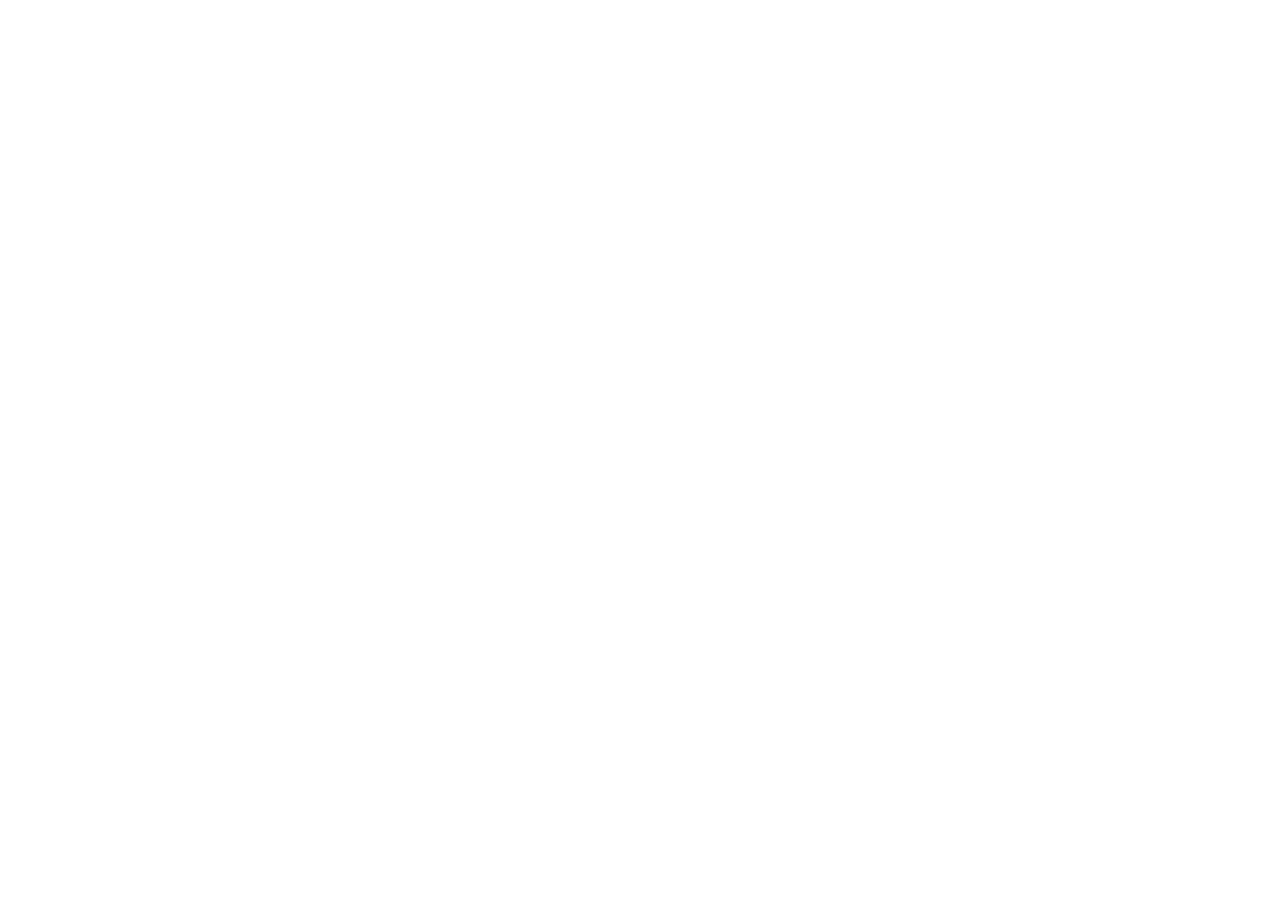
==== index.html @ 74551c4f "index.html" ====
<!DOCTYPE html>
<html lang="en">
    <head>
        <title>Barracuda Fitness</title>
        <meta charset="UTF-8">
        <meta name="viewport" content="width=device-width, initial-scale=1">
        <link href="css/index.css" rel="stylesheet">
    </head>
    <body>
    
        



        <script src="js/index.js" ></script>
    </body>
</html>
---- css/index.css ----
/* 
So when we import external fonts for our site we use the method below 
In the example below im going to set the default paragraph tag to Roboto Font.

First: 
We go to https://fonts.google.com/ then we browse through the huge selection of fonts
we will finally select Robot like I said prior.

Second:
We add it to our selection and import it into our css.

Third: we add it to a element and use it.

*/


/* In this line we are Importing Roboto */
@import url('https://fonts.googleapis.com/css?family=Roboto');

/* In this line we are gonna pick out our paragraph element to style  */
p {
    /* In this line we set our font family to roboto.
    Do not worry google fonts shows you. */
    font-family: 'Roboto', sans-serif;
}
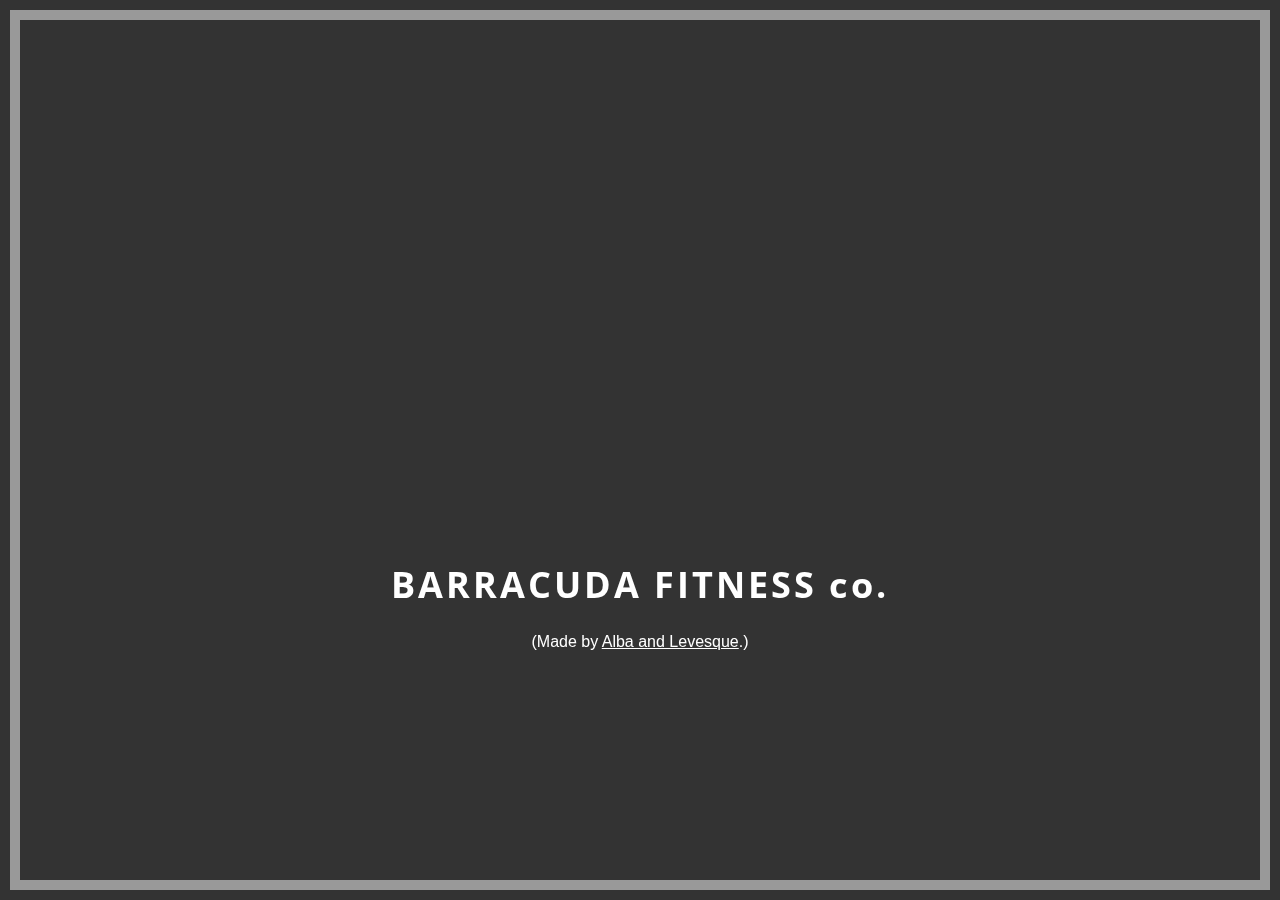
==== commit 028cf999: "landing" ====
--- a/index.html
+++ b/index.html
@@ -1,17 +1,29 @@
 <!DOCTYPE html>
 <html lang="en">
-    <head>
-        <title>Barracuda Fitness</title>
-        <meta charset="UTF-8">
-        <meta name="viewport" content="width=device-width, initial-scale=1">
-        <link href="css/index.css" rel="stylesheet">
-    </head>
-    <body>
-    
-        
+
+<head>
+    <title>Barracuda Fitness</title>
+    <meta charset="UTF-8">
+    <meta name="viewport" content="width=device-width, initial-scale=1">
+    <link href="css/index.css" rel="stylesheet">
+    <!-- <link rel="stylesheet" href="https://stackpath.bootstrapcdn.com/bootstrap/4.1.1/css/bootstrap.min.css" integrity="sha384-WskhaSGFgHYWDcbwN70/dfYBj47jz9qbsMId/iRN3ewGhXQFZCSftd1LZCfmhktB"
+        crossorigin="anonymous"> -->
+
+</head>
+
+<body>
 
 
+    <!--  Content  -->
+    <article>
+      <h1>BARRACUDA FITNESS co. <br /> <span>(Made by <a href="https://calba5141114.github.io/product/" target="_blank">Alba and Levesque</a>.)</span></h1>
+    </article>
+  
+    <video autoplay loop id="video-background" muted plays-inline>
+        <source src="https://player.vimeo.com/external/158148793.hd.mp4?s=8e8741dbee251d5c35a759718d4b0976fbf38b6f&profile_id=119&oauth2_token_id=57447761" type="video/mp4">
+      </video>
 
-        <script src="js/index.js" ></script>
-    </body>
+<script src="js/index.js"></script>
+</body>
+
 </html>--- a/css/index.css
+++ b/css/index.css
@@ -1,25 +1,60 @@
-/* 
-So when we import external fonts for our site we use the method below 
-In the example below im going to set the default paragraph tag to Roboto Font.
+@import url('https://fonts.googleapis.com/css?family=Open+Sans:700');
+body {
+    margin: 0;
+    padding: 0;
+    /*  Background fallback in case of IE8 & down, or in case video doens't load, such as with slower connections  */
+    background: #333;
+    background-attachment: fixed;
+    background-size: cover;
+}
 
-First: 
-We go to https://fonts.google.com/ then we browse through the huge selection of fonts
-we will finally select Robot like I said prior.
+/* The only rule that matters */
 
-Second:
-We add it to our selection and import it into our css.
+#video-background {
+    /*  making the video fullscreen  */
+    position: fixed;
+    right: 0;
+    bottom: 0;
+    min-width: 100%;
+    min-height: 100%;
+    width: auto;
+    height: auto;
+    z-index: -100;
+}
 
-Third: we add it to a element and use it.
+/* These just style the content */
 
-*/
+article {
+    /*  just a fancy border  */
+    position: absolute;
+    top: 0;
+    left: 0;
+    right: 0;
+    bottom: 0;
+    border: 10px solid rgba(255, 255, 255, 0.5);
+    margin: 10px;
+}
 
+h1{
+    position: absolute;
+    top: 60%;
+    width: 100%;
+    font-size: 36px;
+    letter-spacing: 3px;
+    color: #fff;
+    font-family: 'Open Sans', sans-serif;
+    text-align: center;
+    background-color: rgba(0, 0, 0, 0.377)0, 0, 0, 0.377);
+}
 
-/* In this line we are Importing Roboto */
-@import url('https://fonts.googleapis.com/css?family=Roboto');
+h1 span {
+    font-family: sans-serif;
+    letter-spacing: 0;
+    font-weight: 300;
+    font-size: 16px;
+    line-height: 24px;
+}
 
-/* In this line we are gonna pick out our paragraph element to style  */
-p {
-    /* In this line we set our font family to roboto.
-    Do not worry google fonts shows you. */
-    font-family: 'Roboto', sans-serif;
+h1 span a {
+    color: #fff;
 }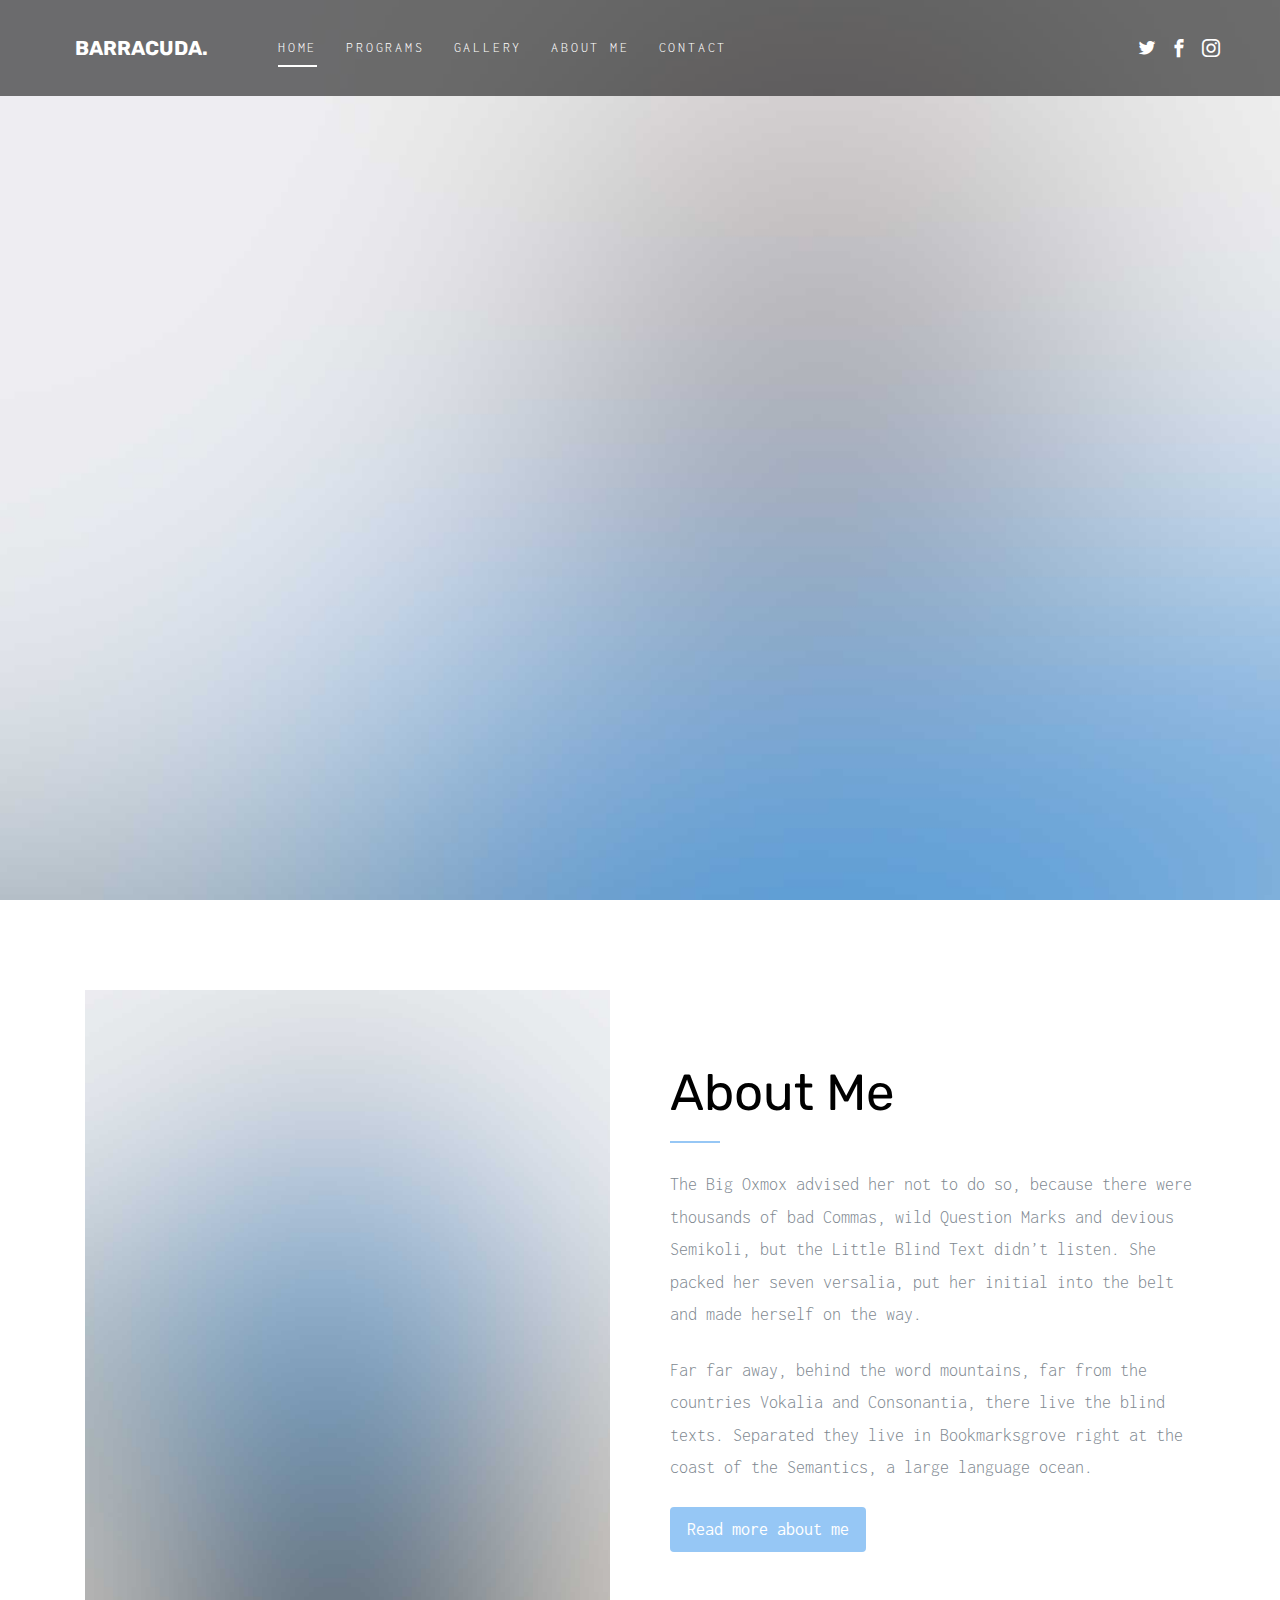
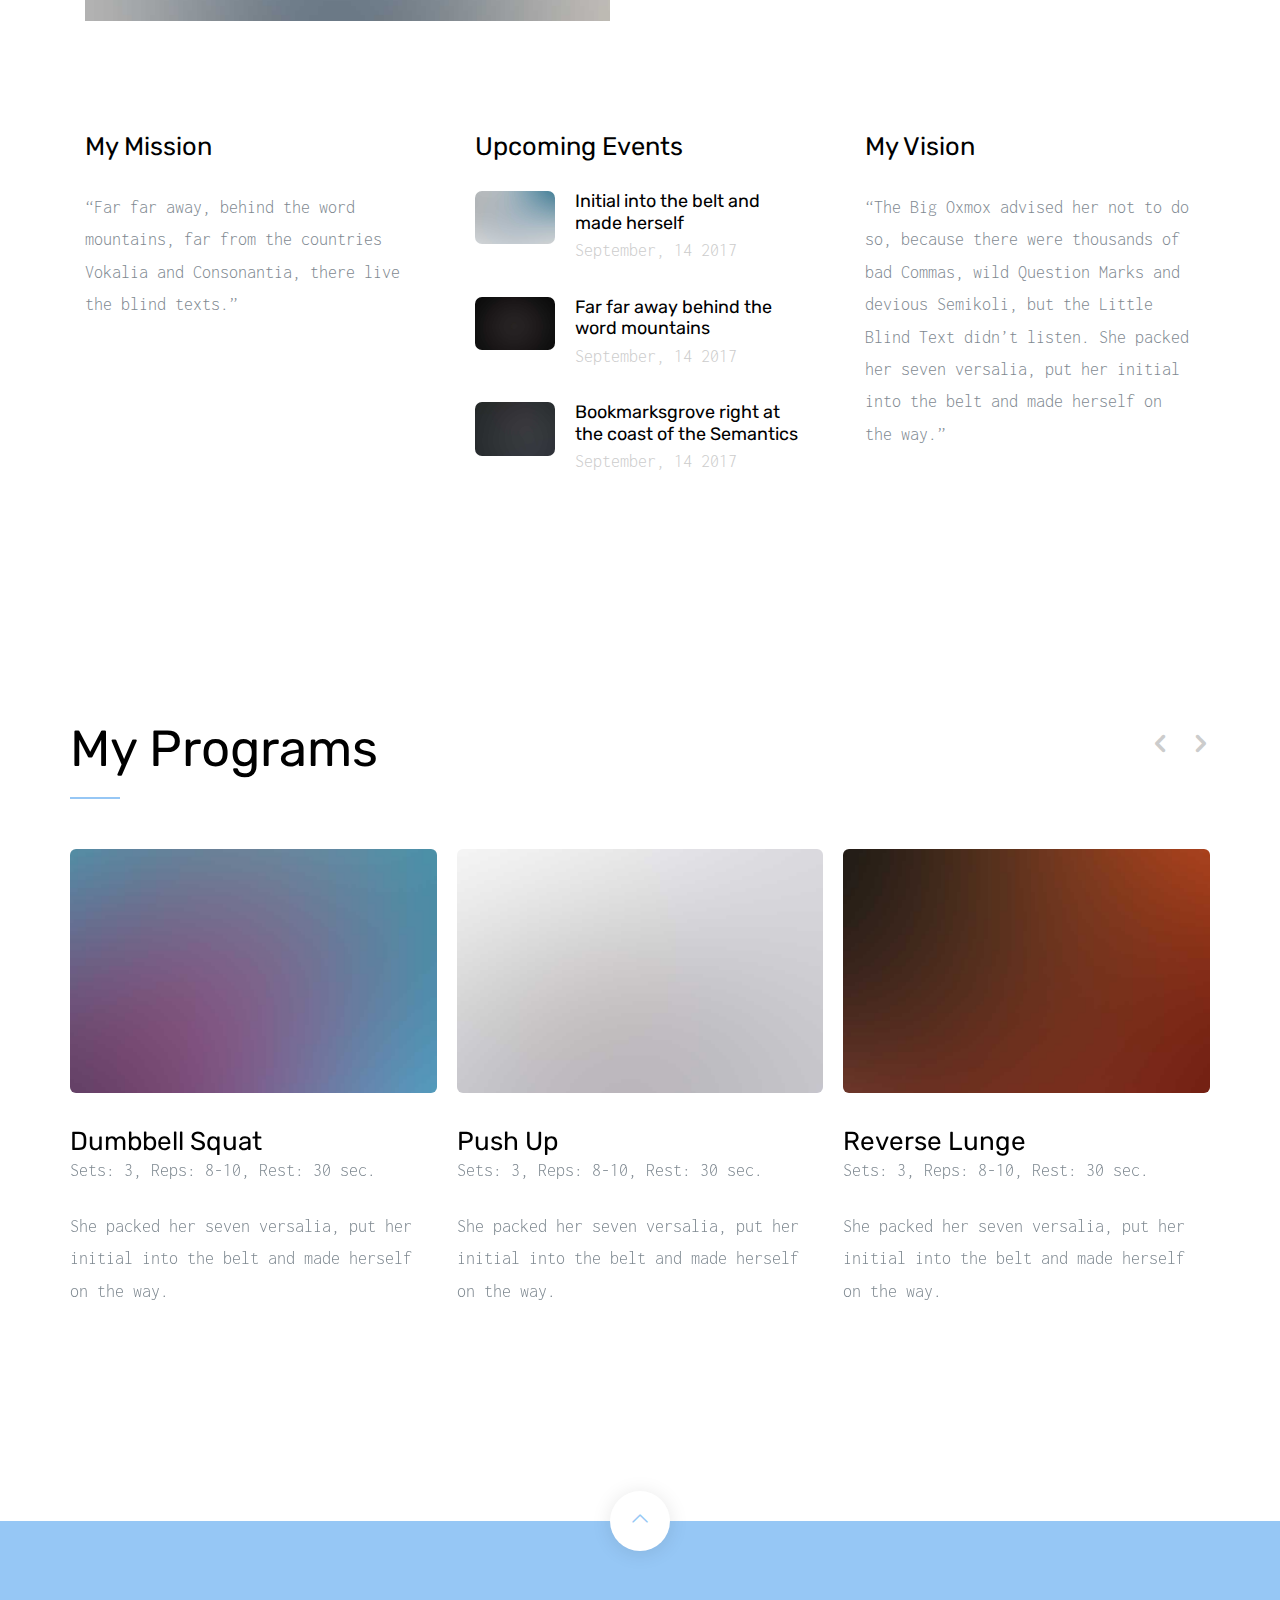
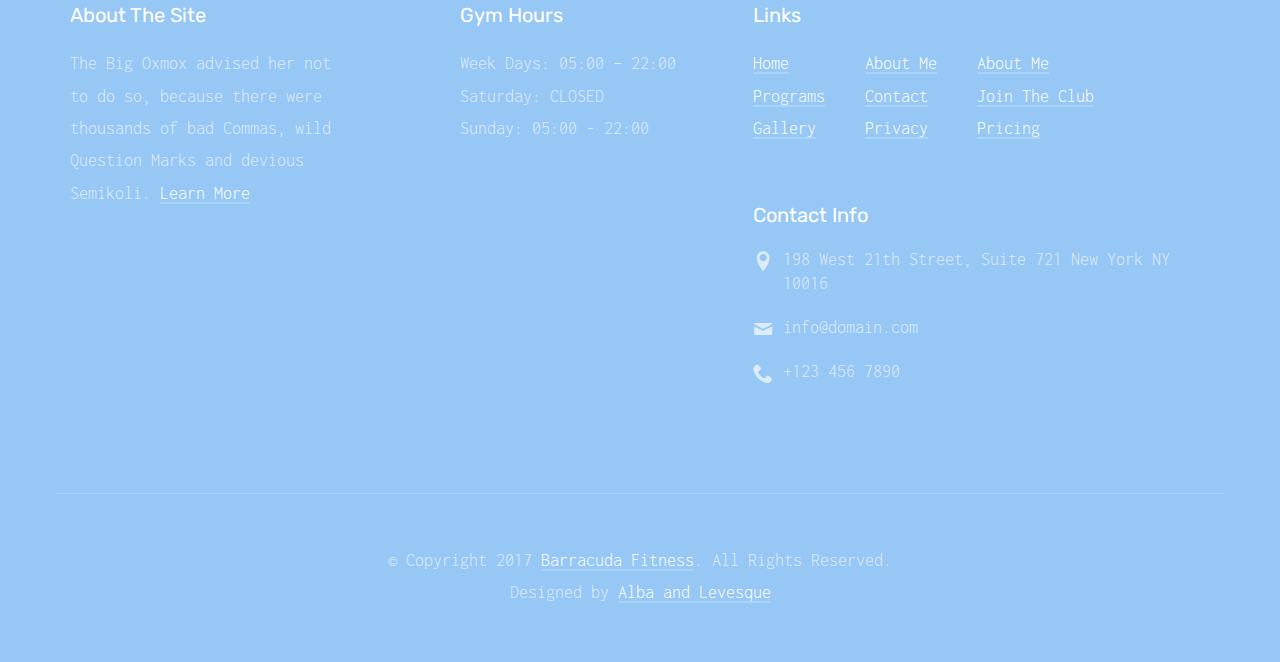
==== commit f64cab53: "framework" ====
--- a/index.html
+++ b/index.html
@@ -1,29 +1,271 @@
 <!DOCTYPE html>
 <html lang="en">
-
-<head>
+  <head>
+    <meta charset="utf-8">
+    <meta name="viewport" content="width=device-width, initial-scale=1">
     <title>Barracuda Fitness</title>
-    <meta charset="UTF-8">
-    <meta name="viewport" content="width=device-width, initial-scale=1">
-    <link href="css/index.css" rel="stylesheet">
-    <!-- <link rel="stylesheet" href="https://stackpath.bootstrapcdn.com/bootstrap/4.1.1/css/bootstrap.min.css" integrity="sha384-WskhaSGFgHYWDcbwN70/dfYBj47jz9qbsMId/iRN3ewGhXQFZCSftd1LZCfmhktB"
-        crossorigin="anonymous"> -->
-
-</head>
-
-<body>
-
-
-    <!--  Content  -->
-    <article>
-      <h1>BARRACUDA FITNESS co. <br /> <span>(Made by <a href="https://calba5141114.github.io/product/" target="_blank">Alba and Levesque</a>.)</span></h1>
-    </article>
+    <meta name="description" content="Free Bootstrap Theme by uicookies.com">
+    <meta name="keywords" content="free website templates, free bootstrap themes, free template, free bootstrap, free website template">
+    
+    <link href="https://fonts.googleapis.com/css?family=Inconsolata|Rubik:300,400,700,900" rel="stylesheet">
+    <link rel="stylesheet" href="css/styles-merged.css">
+    <link rel="stylesheet" href="css/style.min.css">
+    <link rel="stylesheet" href="css/custom.css">
+
+    <!--[if lt IE 9]>
+      <script src="js/vendor/html5shiv.min.js"></script>
+      <script src="js/vendor/respond.min.js"></script>
+    <![endif]-->
+  </head>
+  <body>
+
+  <!-- START: header -->
+
+  <header role="banner" class="probootstrap-header">
+    <div class="container-fluid">
+        <a href="index.html" class="probootstrap-logo">Barracuda<span>.</span></a>
+        
+        <a href="#" class="probootstrap-burger-menu visible-xs" ><i>Menu</i></a>
+        <div class="mobile-menu-overlay"></div>
+
+        <nav role="navigation" class="probootstrap-nav hidden-xs">
+          <ul class="probootstrap-main-nav">
+            <li class="active"><a href="index.html">Home</a></li>
+            <li><a href="programs.html">Programs</a></li>
+            <li><a href="gallery.html">Gallery</a></li>
+            <li><a href="about.html">About Me</a></li>
+            <li><a href="contact.html">Contact</a></li>
+          </ul>
+          <ul class="probootstrap-header-social hidden-xs">
+            <li><a href="#"><i class="icon-twitter"></i></a></li>
+            <li><a href="#"><i class="icon-facebook2"></i></a></li>
+            <li><a href="#"><i class="icon-instagram2"></i></a></li>
+          </ul>
+          <div class="extra-text visible-xs">
+            <a href="#" class="probootstrap-burger-menu"><i>Menu</i></a>
+            <h5>Connect With Me</h5>
+            <ul class="social-buttons">
+              <li><a href="#"><i class="icon-twitter"></i></a></li>
+              <li><a href="#"><i class="icon-facebook2"></i></a></li>
+              <li><a href="#"><i class="icon-instagram2"></i></a></li>
+            </ul>
+          </div>
+        </nav>
+    </div>
+  </header>
+  <!-- END: header -->
   
-    <video autoplay loop id="video-background" muted plays-inline>
-        <source src="https://player.vimeo.com/external/158148793.hd.mp4?s=8e8741dbee251d5c35a759718d4b0976fbf38b6f&profile_id=119&oauth2_token_id=57447761" type="video/mp4">
-      </video>
-
-<script src="js/index.js"></script>
-</body>
-
+  <!-- START: section -->
+  <section class="probootstrap-intro" style="background-image: url(img/hero_bg_1_b.jpg);" data-stellar-background-ratio="0.5">
+    <div class="container">
+      <div class="row">
+        <div class="col-md-7 probootstrap-intro-text">
+          <h1 class="probootstrap-animate" data-animate-effect="fadeIn"><span>Kim</span>Levesque</h1>
+          <div class="probootstrap-subtitle probootstrap-animate" data-animate-effect="fadeIn">
+            <h2>Personal Trainer</h2>
+          </div>
+        </div>
+      </div>
+    </div>
+    <span class="probootstrap-animate"><a class="probootstrap-scroll-down js-next" href="#next-section">Scroll down <i class="icon-chevron-down"></i></a></span>
+  </section>
+  <!-- END: section -->
+  <main>
+    <section id="next-section" class="probootstrap-section">
+      <div class="container">
+        <div class="row probootstrap-gutter60 mb50">
+          <div class="col-md-6">
+            <figure><img src="img/about_me.jpg" lt="Free Bootstrap Template by uicookies.com" class="img-responsive"></figure>
+          </div>
+          <div class="col-md-6">
+            <h2 class="probootstrap-heading">About Me</h2>
+            <p>The Big Oxmox advised her not to do so, because there were thousands of bad Commas, wild Question Marks and devious Semikoli, but the Little Blind Text didn’t listen. She packed her seven versalia, put her initial into the belt and made herself on the way.</p>
+            <p>Far far away, behind the word mountains, far from the countries Vokalia and Consonantia, there live the blind texts. Separated they live in Bookmarksgrove right at the coast of the Semantics, a large language ocean.</p>
+            <p><a href="#" class="btn btn-primary">Read more about me</a></p>
+          </div>
+        </div>
+
+        <div class="row probootstrap-gutter60">
+          <div class="col-md-4 mb30">
+            <h4 class="mb30">My Mission</h4>
+            <p>&ldquo;Far far away, behind the word mountains, far from the countries Vokalia and Consonantia, there live the blind texts.&rdquo;</p>
+          </div>
+          <div class="col-md-4 mb30">
+            <h4 class="mb30">Upcoming Events</h4>
+            <ul class="probootstrap-blog-list">
+              <li>
+                <a href="#">
+                  <figure class="probootstrap-image"><img src="img/img_4.jpg" alt="Free Bootstrap Template by uicookies.com" class="img-responsive"></figure>
+                  <div class="probootstrap-text">
+                    <h4>Initial into the belt and made herself</h4>
+                    <span class="meta">September, 14 2017</span>
+                  </div>
+                </a>
+              </li>
+              <li>
+                <a href="#">
+                  <figure class="probootstrap-image"><img src="img/img_5.jpg" alt="Free Bootstrap Template by uicookies.com" class="img-responsive"></figure>
+                  <div class="probootstrap-text">
+                    <h4>Far far away behind the word mountains</h4>
+                    <span class="meta">September, 14 2017</span>
+                  </div>
+                </a>
+              </li>
+              <li>
+                <a href="#">
+                  <figure class="probootstrap-image"><img src="img/img_6.jpg" alt="Free Bootstrap Template by uicookies.com" class="img-responsive"></figure>
+                  <div class="probootstrap-text">
+                    <h4>Bookmarksgrove right at the coast of the Semantics</h4>
+                    <span class="meta">September, 14 2017</span>
+                  </div>
+                </a>
+              </li>
+            </ul>
+          </div>
+          <div class="col-md-4 mb30">
+            <h4 class="mb30">My Vision</h4>
+            <p>&ldquo;The Big Oxmox advised her not to do so, because there were thousands of bad Commas, wild Question Marks and devious Semikoli, but the Little Blind Text didn’t listen. She packed her seven versalia, put her initial into the belt and made herself on the way.&rdquo;</p>
+          </div>
+        </div>
+      </div>
+    </section>
+    <section class="probootstrap-section">
+      <div class="container">
+        <div class="row">
+          <div class="col-md-12 probootstrap-relative">
+            <h2 class="probootstrap-heading mt0 mb50">My Programs</h2>
+            <ul class="probootstrap-owl-navigation absolute right">
+              <li><a href="#" class="probootstrap-owl-prev"><i class="icon-chevron-left"></i></a></li>
+              <li><a href="#" class="probootstrap-owl-next"><i class="icon-chevron-right"></i></a></li>
+            </ul>
+          </div>
+        </div>
+        <div class="row">
+          <div class="col-md-12 probootstrap-relative">
+            <div class="owl-carousel owl-carousel-carousel">
+              <div class="item">
+                <div class="probootstrap-program">
+                  <a href="#"><img src="img/img_1.jpg" alt="Free Bootstrap Template by uicookies.com" class="img-responsive img-rounded"></a>
+                  <h3>Dumbbell Squat</h3>
+                  <p>Sets: 3, Reps: 8-10, Rest: 30 sec.</p>
+                  <p>She packed her seven versalia, put her initial into the belt and made herself on the way.</p>
+                </div>
+              </div>
+              <div class="item">
+                <div class="probootstrap-program">
+                  <a href="#"><img src="img/img_2.jpg" alt="Free Bootstrap Template by uicookies.com" class="img-responsive img-rounded"></a>
+                  <h3>Push Up</h3>
+                  <p>Sets: 3, Reps: 8-10, Rest: 30 sec.</p>
+                  <p>She packed her seven versalia, put her initial into the belt and made herself on the way.</p>
+                </div>
+              </div>
+              <div class="item">
+                <div class="probootstrap-program">
+                  <a href="#"><img src="img/img_3.jpg" alt="Free Bootstrap Template by uicookies.com" class="img-responsive img-rounded"></a>
+                  <h3>Reverse Lunge</h3>
+                  <p>Sets: 3, Reps: 8-10, Rest: 30 sec.</p>
+                  <p>She packed her seven versalia, put her initial into the belt and made herself on the way.</p>
+                </div>
+              </div>
+              <div class="item">
+                <div class="probootstrap-program">
+                  <a href="#"><img src="img/img_4.jpg" alt="Free Bootstrap Template by uicookies.com" class="img-responsive img-rounded"></a>
+                  <h3>Dumbbell Overhead Press</h3>
+                  <p>Sets: 3, Reps: 8-10, Rest: 30 sec.</p>
+                  <p>She packed her seven versalia, put her initial into the belt and made herself on the way.</p>
+                </div>
+              </div>
+              <div class="item">
+                <div class="probootstrap-program">
+                  <a href="#"><img src="img/img_5.jpg" alt="Free Bootstrap Template by uicookies.com" class="img-responsive img-rounded"></a>
+                  <h3>Bulgarian Split Squat</h3>
+                  <p>Sets: 3, Reps: 8-10, Rest: 30 sec.</p>
+                  <p>She packed her seven versalia, put her initial into the belt and made herself on the way.</p>
+                </div>
+              </div>
+              <div class="item">
+                <div class="probootstrap-program">
+                  <a href="#"><img src="img/img_6.jpg" alt="Free Bootstrap Template by uicookies.com" class="img-responsive img-rounded"></a>
+                  <h3>DIP</h3>
+                  <p>Sets: 3, Reps: 8-10, Rest: 30 sec.</p>
+                  <p>She packed her seven versalia, put her initial into the belt and made herself on the way.</p>
+                </div>
+              </div>
+              <div class="item">
+                <div class="probootstrap-program">
+                  <a href="#"><img src="img/img_7.jpg" alt="Free Bootstrap Template by uicookies.com" class="img-responsive img-rounded"></a>
+                  <h3>Russian Twist</h3>
+                  <p>Sets: 3, Reps: 8-10, Rest: 30 sec.</p>
+                  <p>She packed her seven versalia, put her initial into the belt and made herself on the way.</p>
+                </div>
+              </div>
+            </div>
+          </div>
+        </div>
+      </div>
+    </section>
+  </main>
+  <footer class="probootstrap-footer">
+      <div class="probootstrap-backtotop"><a href="#" class="js-backtotop"><i class="icon-chevron-thin-up"></i></a></div>
+      <div class="container">
+      <div class="row mb50">
+        <div class="col-md-3">
+          <div class="probootstrap-footer-widget">
+            <h4>About The Site</h4>
+            <p>The Big Oxmox advised her not to do so, because there were thousands of bad Commas, wild Question Marks and devious Semikoli. <a href="#">Learn More</a></p>
+          </div>
+        </div>
+        <div class="col-md-3 col-md-push-1">
+          <div class="probootstrap-footer-widget">
+            <h4>Gym Hours</h4>
+            <ul class="probootstrap-footer-link">
+              <li>Week Days: 05:00 – 22:00</li>
+              <li>Saturday: CLOSED</li>
+              <li>Sunday: 05:00 - 22:00</li>
+            </ul>
+          </div>
+        </div>
+        <div class="col-md-5 col-md-push-1">
+          <div class="probootstrap-footer-widget">
+            <h4>Links</h4>
+            <ul class="probootstrap-footer-link float">
+              <li><a href="#">Home</a></li>
+              <li><a href="#">Programs</a></li>
+              <li><a href="#">Gallery</a></li>
+            </ul>
+            <ul class="probootstrap-footer-link float">
+              <li><a href="#">About Me</a></li>
+              <li><a href="#">Contact</a></li>
+              <li><a href="#">Privacy</a></li>
+            </ul>
+            <ul class="probootstrap-footer-link float">
+              <li><a href="#">About Me</a></li>
+              <li><a href="#">Join The Club</a></li>
+              <li><a href="#">Pricing</a></li>
+            </ul>
+          </div>
+          <div class="probootstrap-footer-widget">
+            <h4>Contact Info</h4>
+            <ul class="probootstrap-contact-info">
+              <li><i class="icon-location2"></i> <span>198 West 21th Street, Suite 721 New York NY 10016</span></li>
+              <li><i class="icon-mail"></i><span>info@domain.com</span></li>
+              <li><i class="icon-phone2"></i><span>+123 456 7890</span></li>
+            </ul>
+          </div>
+        </div>
+        
+      </div>
+      <div class="row">
+        <div class="col-md-12 text-center border-top">
+          <p class="mb0">&copy; Copyright 2017 <a href="https://uicookies.com/"> Barracuda Fitness</a>. All Rights Reserved. <br> Designed by <a href="https://uicookies.com">Alba and Levesque</a></p>
+        </div>
+      </div>
+    </div>
+  </footer>  
+
+  <script src="js/scripts.min.js"></script>
+  <script src="js/main.min.js"></script>
+  <script src="js/custom.js"></script>
+
+  </body>
 </html>--- a/css/style.min.css
+++ b/css/style.min.css
@@ -0,0 +1,7 @@
+/*!==============================
+ * Theme Name: Format
+ * Theme URL: https://probootstrap.com/format-free-website-template-using-bootstrap-for-portfolio
+ * Author: ProBootstrap.com
+ * Author URL: https://probootstrap.com
+ * License: Released for free under the Creative Commons Attribution 3.0 license (probootstrap.com/license)
+ */.btn:active,.progress{-webkit-box-shadow:none}@font-face{font-family:icomoon;src:url(../fonts/icomoon/icomoon.eot?1z9v6x);src:url(../fonts/icomoon/icomoon.eot?1z9v6x#iefix) format("embedded-opentype"),url(../fonts/icomoon/icomoon.ttf?1z9v6x) format("truetype"),url(../fonts/icomoon/icomoon.woff?1z9v6x) format("woff"),url(../fonts/icomoon/icomoon.svg?1z9v6x#icomoon) format("svg");font-weight:400;font-style:normal}html{overflow-x:hidden;font-size:1em}body{background:#fff;font-size:18px;font-weight:300;font-family:Inconsolata,monospace;line-height:1.8;color:#7e8890}.heading-with-icon,.probootstrap-logo,h1,h2,h3,h4{font-family:Rubik,sans-serif}::selection{background:#000;color:#fff}::-moz-selection{background:#000;color:#fff}.heading-with-icon,h1,h2,h3,h4{margin:1.414em 0 .5em;font-weight:400;line-height:1.2;color:#000}h1{margin-top:0;font-size:3.998em}@media screen and (max-w